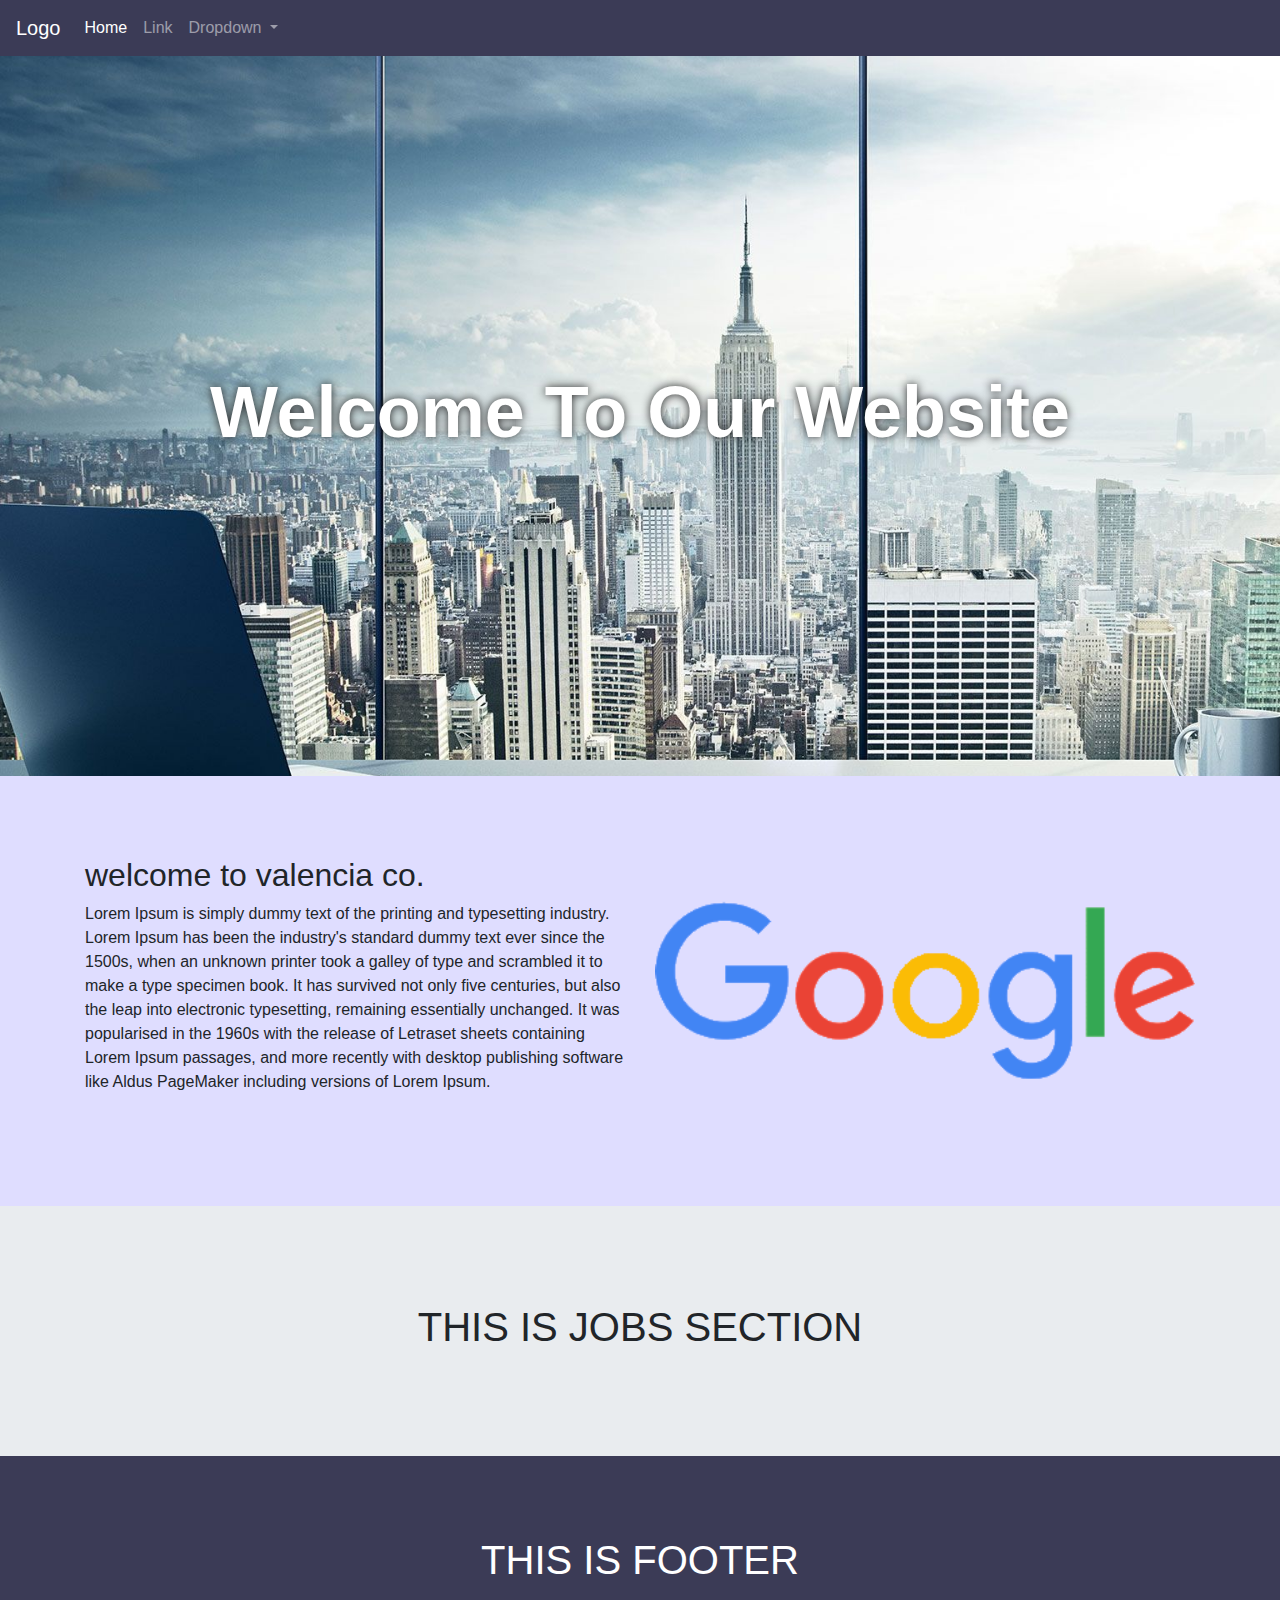
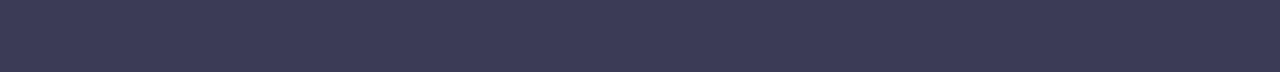
==== static-pages/index.html @ 43a9c74d "first commit" ====
<!doctype html>
<html lang="en">
  <head>
    <!-- Required meta tags -->
    <meta charset="utf-8">
    <meta name="viewport" content="width=device-width, initial-scale=1, shrink-to-fit=no">

    <!-- Bootstrap CSS -->
    <link rel="stylesheet" href="css/bootstrap.min.css">

    <!-- Bootstrap CSS -->
    <link rel="stylesheet" href="css/my-style.css">

    <title>Hello, world!</title>
  </head>
  <body>


    <div id="top-menu">

        <nav class="navbar navbar-expand-lg navbar-dark ">
            <a class="navbar-brand" href="#"> Logo </a>
            <button class="navbar-toggler" type="button" data-toggle="collapse" data-target="#navbarSupportedContent" aria-controls="navbarSupportedContent" aria-expanded="false" aria-label="Toggle navigation">
                <span class="navbar-toggler-icon"></span>
            </button>
        
            <div class="collapse navbar-collapse" id="navbarSupportedContent">
                <ul class="navbar-nav mr-auto">
                    <li class="nav-item active">
                        <a class="nav-link" href="#">Home <span class="sr-only">(current)</span></a>
                    </li>
                    <li class="nav-item">
                        <a class="nav-link" href="#">Link</a>
                    </li>
                    <li class="nav-item dropdown">
                        <a class="nav-link dropdown-toggle" href="#" id="navbarDropdown" role="button" data-toggle="dropdown" aria-haspopup="true" aria-expanded="false">
                            Dropdown
                        </a>
                        <div class="dropdown-menu" aria-labelledby="navbarDropdown">
                            <a class="dropdown-item" href="#">Action</a>
                            <a class="dropdown-item" href="#">Another action</a>
                            <div class="dropdown-divider"></div>
                            <a class="dropdown-item" href="#">Something else here</a>
                        </div>
                    </li>
                </ul>

            </div>
        </nav>

    </div><!-- top-menu -->

    <div id="page-content" class="home-page">
        <section id="intro">
            <h1> welcome to our website </h1>
        </section>
        <section id="about-us">
            <div class="container">
                <div class="row">
                    <div class="col-md-6">
                        <h2> welcome to valencia co. </h2>
                        <p> Lorem Ipsum is simply dummy text of the printing and typesetting industry. Lorem Ipsum has been the industry's standard dummy text ever since the 1500s, when an unknown printer took a galley of type and scrambled it to make a type specimen book. It has survived not only five centuries, but also the leap into electronic typesetting, remaining essentially unchanged. It was popularised in the 1960s with the release of Letraset sheets containing Lorem Ipsum passages, and more recently with desktop publishing software like Aldus PageMaker including versions of Lorem Ipsum.</p>
                    </div>
                    <div class="col-md-6">
                        <img class="img-fluid width100" src="images/logo.png" alt="">
                    </div>
                </div>
            </div>
        </section>
        <section id="jobs-section">
            <h1> THIS IS JOBS SECTION </h1>
        </section>
    </div>

    <footer id="footer">
        <h1> THIS IS FOOTER </h1>
    </footer>

    <!-- Optional JavaScript -->
    <!-- jQuery first, then Popper.js, then Bootstrap JS -->
    <script src="js/jquery-3.2.1.slim.min.js"></script>
    <script src="js/popper.min.js"></script>
    <script src="js/bootstrap.min.js"></script>
  </body>
</html>
---- static-pages/css/my-style.css ----
section, footer#footer {
  min-height: 250px;
  display: flex;
  justify-content: center;
  align-items: center;
  padding: 80px 0;
}

.width100 {
  width: 100%;
}

#top-menu, footer#footer {
  background: #3b3b56;
  min-height: auto;
}

#page-content {
  background-color: #dcdbe6;
}
#page-content section#intro {
  background: url(../images/intro.jpg) no-repeat center center fixed;
  -webkit-background-size: cover;
  -moz-background-size: cover;
  -o-background-size: cover;
  background-size: cover;
  min-height: 80vh;
}
#page-content section#intro h1 {
  color: #fff;
  font-size: 72px;
  text-shadow: 0 0 10px #242424;
  font-weight: bold;
  text-transform: capitalize;
}
#page-content section#about-us {
  background: #dfddff;
}
#page-content section#jobs-section {
  background: #e9ecef;
}

footer#footer h1 {
  color: #fff;
}

/*# sourceMappingURL=my-style.css.map */
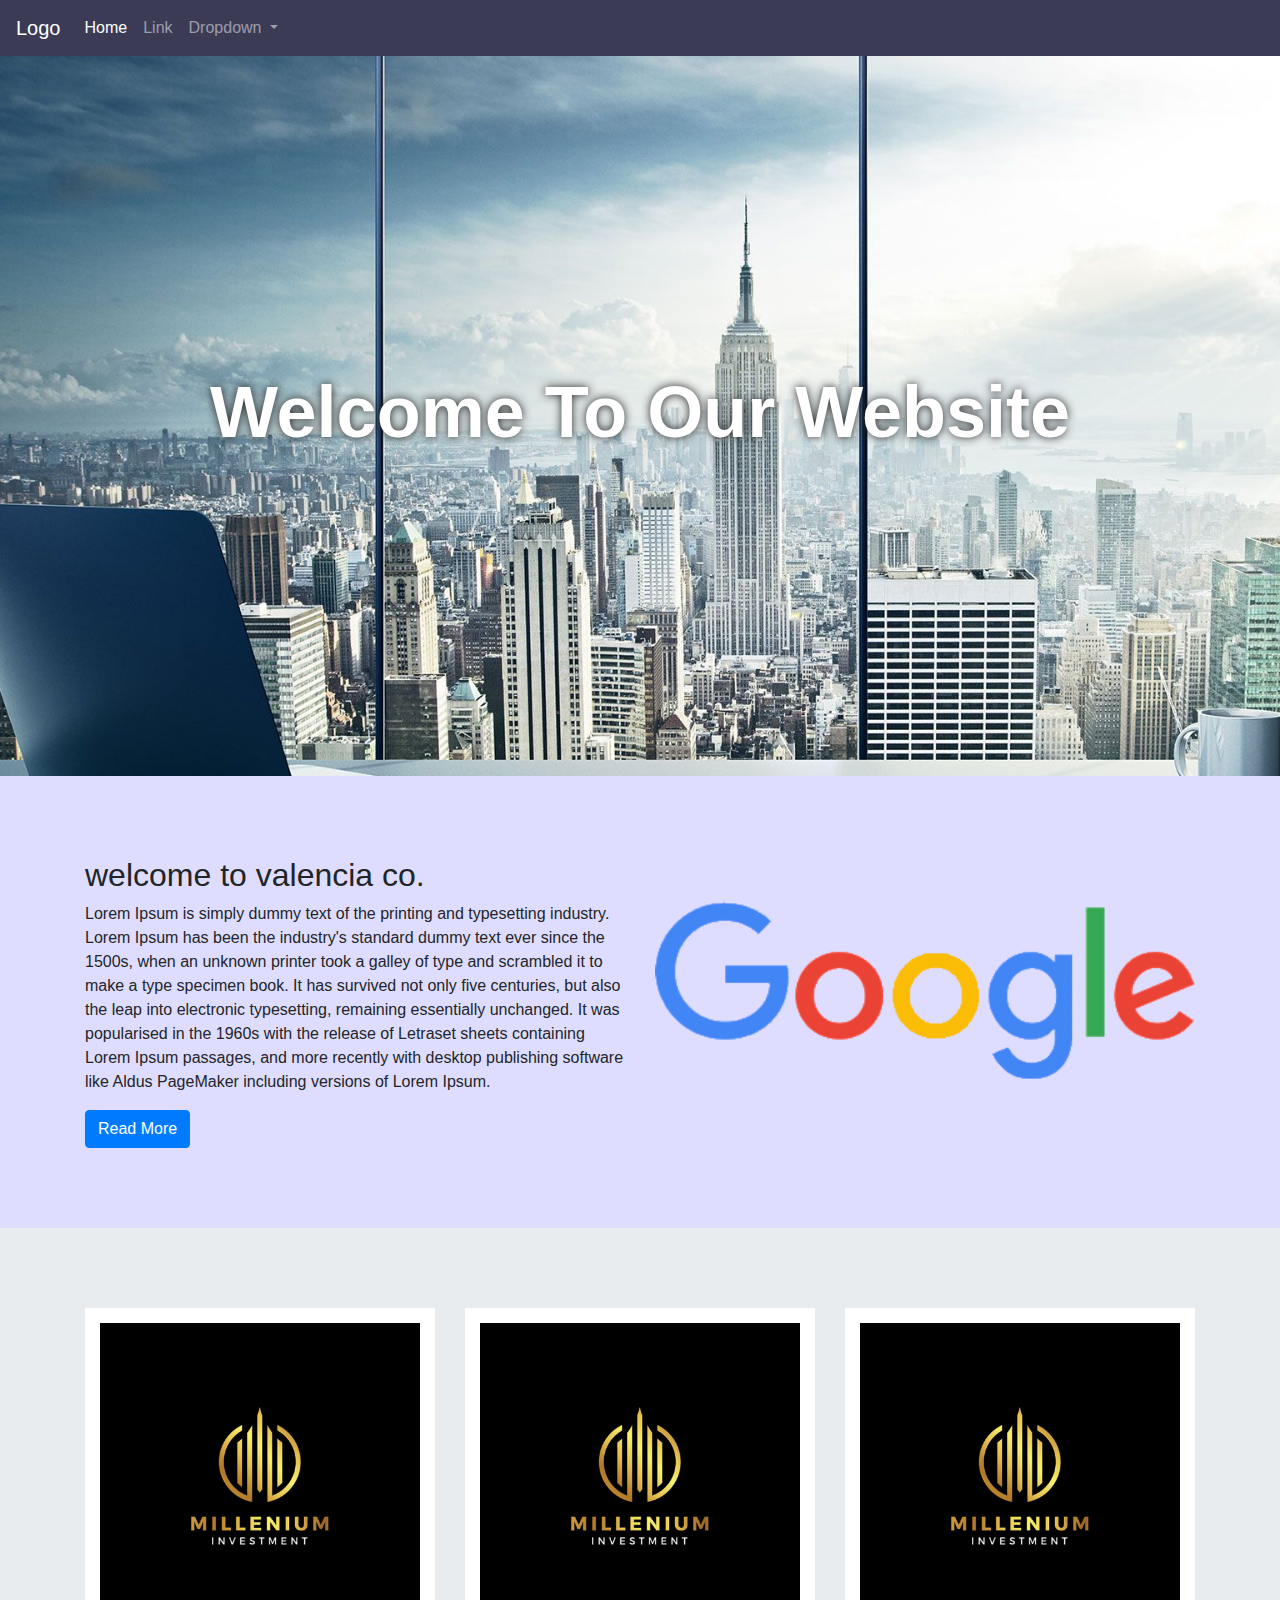
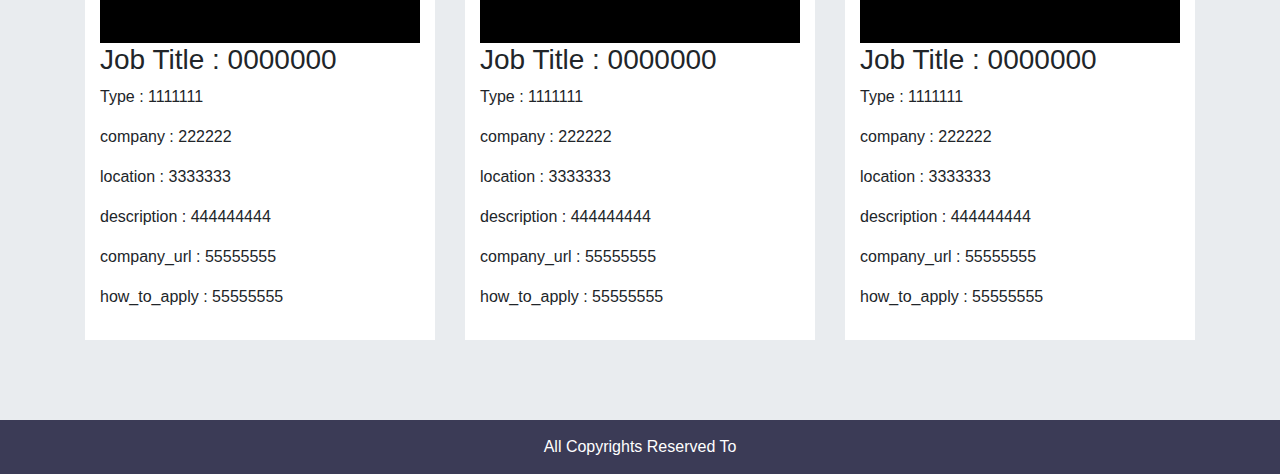
==== commit a7cc565c: "update design" ====
--- a/static-pages/index.html
+++ b/static-pages/index.html
@@ -60,6 +60,7 @@
                     <div class="col-md-6">
                         <h2> welcome to valencia co. </h2>
                         <p> Lorem Ipsum is simply dummy text of the printing and typesetting industry. Lorem Ipsum has been the industry's standard dummy text ever since the 1500s, when an unknown printer took a galley of type and scrambled it to make a type specimen book. It has survived not only five centuries, but also the leap into electronic typesetting, remaining essentially unchanged. It was popularised in the 1960s with the release of Letraset sheets containing Lorem Ipsum passages, and more recently with desktop publishing software like Aldus PageMaker including versions of Lorem Ipsum.</p>
+                        <a class="btn btn-primary" href="about-us.html"> Read More </a>
                     </div>
                     <div class="col-md-6">
                         <img class="img-fluid width100" src="images/logo.png" alt="">
@@ -68,12 +69,67 @@
             </div>
         </section>
         <section id="jobs-section">
-            <h1> THIS IS JOBS SECTION </h1>
+            <div class="container">
+                
+                <div class="all-jobs">
+                    <div class="row">
+                        <div class="col-md-4">
+                            <div class="one-job">
+                                <div class="image">
+                                    <img class="img-fluid" src="images/company-logo.jpg" alt="">
+                                </div> <!-- image -->
+                                <div class="job-detials">
+                                    <h3> Job Title  :  0000000 </h3>
+                                    <p> Type : 1111111 </p>
+                                    <p> company : 222222 </p>
+                                    <p> location : 3333333 </p>
+                                    <p> description : 444444444 </p>
+                                    <p> company_url : 55555555 </p>
+                                    <p> how_to_apply : 55555555 </p>
+                                </div> <!-- job-detials -->
+                            </div> <!-- one-job -->
+                        </div> <!-- col-md-4" -->
+                        <div class="col-md-4">
+                            <div class="one-job">
+                                <div class="image">
+                                    <img class="img-fluid" src="images/company-logo.jpg" alt="">
+                                </div> <!-- image -->
+                                <div class="job-detials">
+                                    <h3> Job Title  :  0000000 </h3>
+                                    <p> Type : 1111111 </p>
+                                    <p> company : 222222 </p>
+                                    <p> location : 3333333 </p>
+                                    <p> description : 444444444 </p>
+                                    <p> company_url : 55555555 </p>
+                                    <p> how_to_apply : 55555555 </p>
+                                </div> <!-- job-detials -->
+                            </div> <!-- one-job -->
+                        </div> <!-- col-md-4" -->
+                        <div class="col-md-4">
+                            <div class="one-job">
+                                <div class="image">
+                                    <img class="img-fluid" src="images/company-logo.jpg" alt="">
+                                </div> <!-- image -->
+                                <div class="job-detials">
+                                    <h3> Job Title  :  0000000 </h3>
+                                    <p> Type : 1111111 </p>
+                                    <p> company : 222222 </p>
+                                    <p> location : 3333333 </p>
+                                    <p> description : 444444444 </p>
+                                    <p> company_url : 55555555 </p>
+                                    <p> how_to_apply : 55555555 </p>
+                                </div> <!-- job-detials -->
+                            </div> <!-- one-job -->
+                        </div> <!-- col-md-4" -->
+                    </div>
+                </div>
+                
+            </div>
         </section>
     </div>
 
     <footer id="footer">
-        <h1> THIS IS FOOTER </h1>
+        <p> all copyrights reserved to </p>
     </footer>
 
     <!-- Optional JavaScript -->
--- a/static-pages/css/my-style.css
+++ b/static-pages/css/my-style.css
@@ -39,9 +39,18 @@
 #page-content section#jobs-section {
   background: #e9ecef;
 }
+#page-content section#jobs-section .one-job {
+  background: #fff;
+  padding: 15px;
+}
 
-footer#footer h1 {
+footer#footer {
+  padding: 15px;
+}
+footer#footer p {
   color: #fff;
+  text-transform: capitalize;
+  margin-bottom: 0px;
 }
 
 /*# sourceMappingURL=my-style.css.map */
